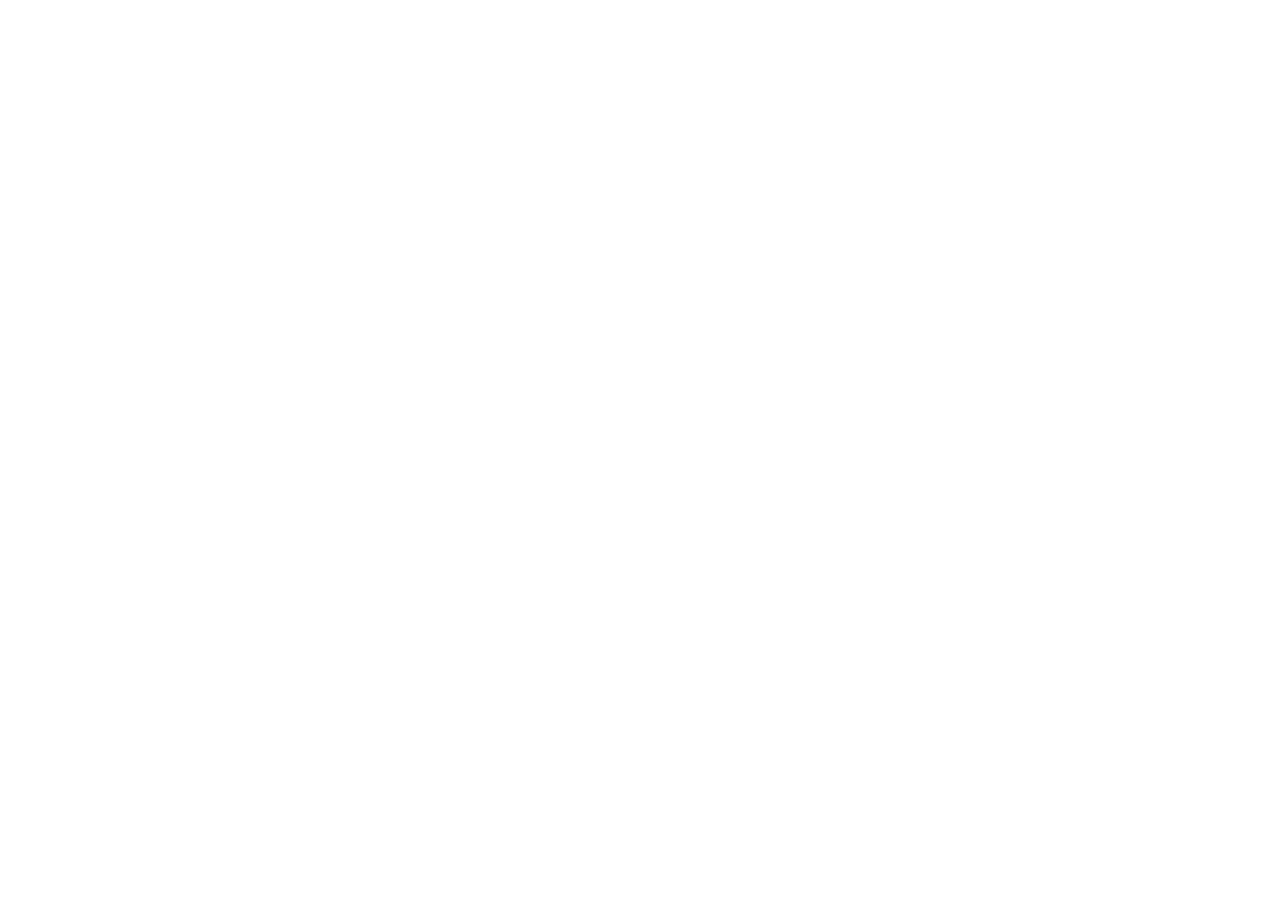
==== index.html @ 807a56bc "initial commit" ====
<!DOCTYPE html>
<html lang="en">
<head>
  <meta charset="UTF-8">
  <meta http-equiv="X-UA-Compatible" content="IE=edge">
  <meta name="viewport" content="width=device-width, initial-scale=1.0">
  <title>Jhankar Portfolio</title>
  <link rel="stylesheet" href="style.css">
</head>
<body>
  
</body>
</html>
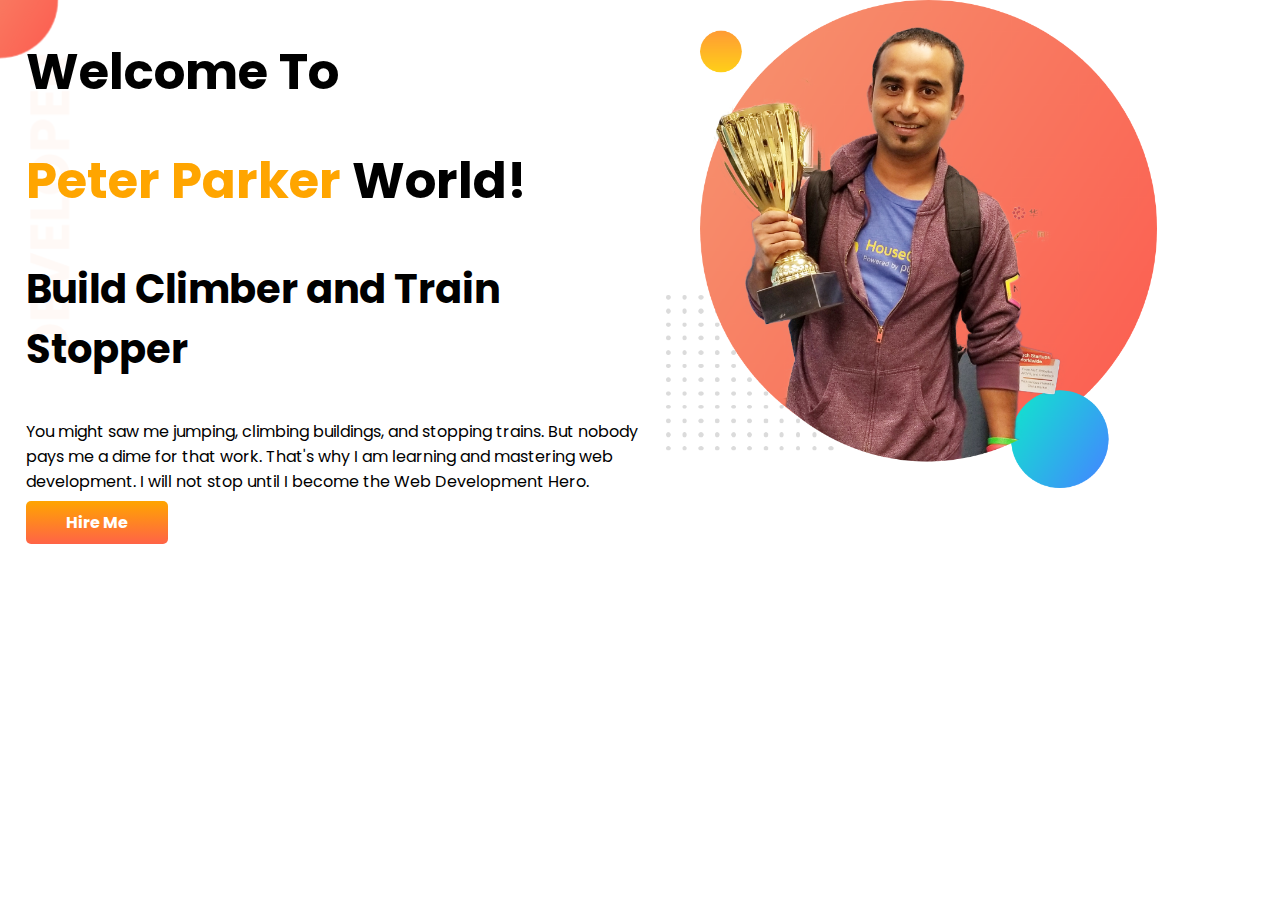
==== commit f5d57234: "Top Section" ====
--- a/index.html
+++ b/index.html
@@ -4,10 +4,26 @@
   <meta charset="UTF-8">
   <meta http-equiv="X-UA-Compatible" content="IE=edge">
   <meta name="viewport" content="width=device-width, initial-scale=1.0">
-  <title>Jhankar Portfolio</title>
+  <title>Peter Parker Website</title>
+  <link rel="preconnect" href="https://fonts.googleapis.com">
+  <link rel="preconnect" href="https://fonts.gstatic.com" crossorigin>
+  <link href="https://fonts.googleapis.com/css2?family=Poppins&display=swap" rel="stylesheet">
   <link rel="stylesheet" href="style.css">
 </head>
 <body>
+  <section class="top-banner flexible-container">
+    <div class="half-width">
+      <h1>Welcome To</h1>
+      <h1> <span class="orange-color">Peter Parker</span> World!</h1>
+      <h3>Build Climber and Train Stopper</h3>
+      <p>You might saw me jumping, climbing buildings, and stopping trains. But nobody pays me a dime for that work. That's why I am learning and mastering web development. I will not stop until I become the Web Development Hero.</p>
+      <a class="link-button" target="-blank" href="https://www.facebook.com/NurullahNayem1/">Hire Me</a>
+    </div>
+
+    <div class="half-width">
+      <img src="images/jhankar.png" alt="">
+    </div>
+  </section>
   
 </body>
 </html>--- a/style.css
+++ b/style.css
@@ -0,0 +1,37 @@
+body{
+  font-family: 'Poppins', sans-serif;
+  margin: 0;
+}
+h1{
+  font-size: 50px;
+  
+}
+h3{
+  font-size: 40px;
+}
+.orange-color{
+  color: orange;
+}
+.flexible-container{
+  display: flex;
+  margin-bottom: 150px;
+}
+.half-width{
+  width: 50%;
+  padding-left: 2%;
+}
+.half-width img {
+  width: 80%;
+}
+.link-button{
+text-decoration: none;
+background-image: linear-gradient(orange, tomato);
+color: white;
+font-weight: 700;
+padding: 10px 40px;
+border-radius: 5px;
+}
+.top-banner {
+background-image: url(images/top-banner.png);
+background-repeat: no-repeat;
+}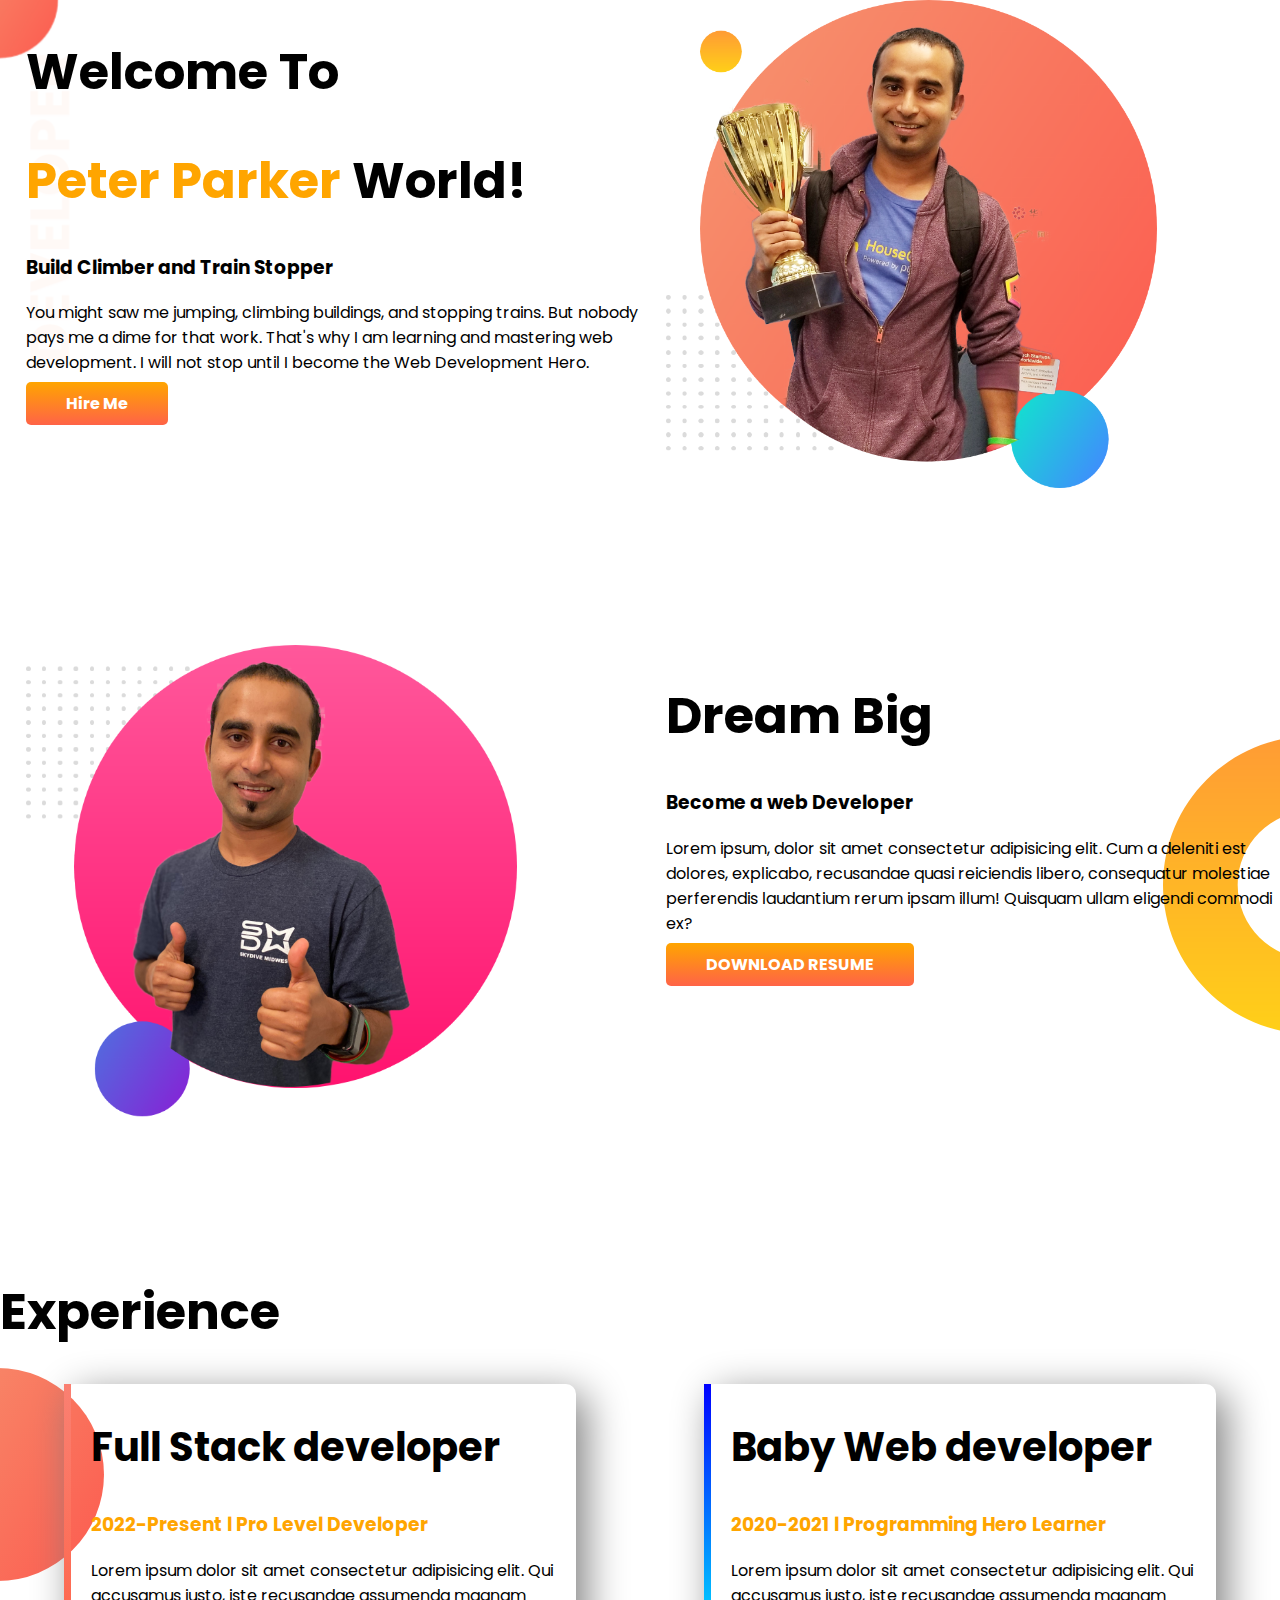
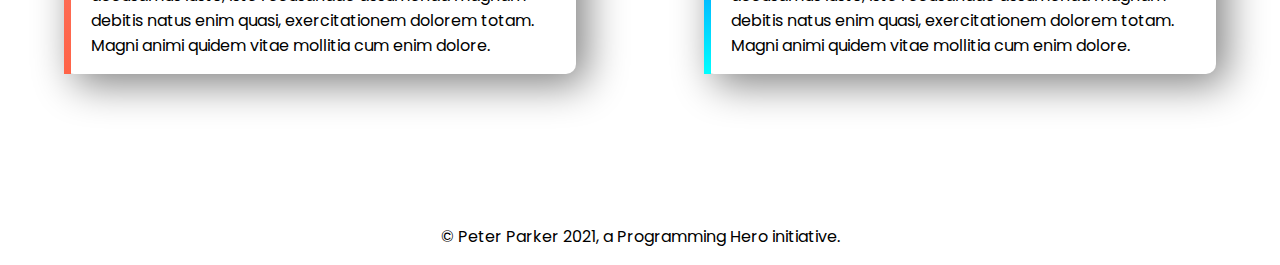
==== commit 9ecb2da1: "Experience Area" ====
--- a/index.html
+++ b/index.html
@@ -24,6 +24,39 @@
       <img src="images/jhankar.png" alt="">
     </div>
   </section>
+  <section class=" dream-big flexible-container">
+    <div class="half-width">
+      <img src="images/jhankar2.png" alt="">
+    </div>
+    <div class="half-width">
+      <h1>Dream Big</h1>
+      <h3>Become a web Developer</h3>
+      <p>Lorem ipsum, dolor sit amet consectetur adipisicing elit. Cum a deleniti est dolores, explicabo, recusandae quasi reiciendis libero, consequatur molestiae perferendis laudantium rerum ipsam illum! Quisquam ullam eligendi commodi ex?</p>
+      <a class="link-button" target="_blank" href="#">DOWNLOAD RESUME</a>
+    </div>
+  </section>
+
+  <section class="experience-area"> 
+    <h1>Experience</h1>
+    <div class="flexible-container"> 
+      <div id="full-stack-experience" class="experience-iteam">
+        <h2>Full Stack developer</h2>
+        <h3 class="orange-color">2022-Present l Pro Level Developer</h3>
+        <p>Lorem ipsum dolor sit amet consectetur adipisicing elit. Qui accusamus iusto, iste recusandae assumenda magnam debitis natus enim quasi, exercitationem dolorem totam. Magni animi quidem vitae mollitia cum enim dolore.
+        </p>
+      </div>
+      <div id="web-dev-experience" class="experience-iteam">
+        <h2>Baby Web developer</h2>
+        <h3 class="orange-color">2020-2021 l Programming Hero Learner      </h3>
+        <p>Lorem ipsum dolor sit amet consectetur adipisicing elit. Qui accusamus iusto, iste recusandae assumenda magnam debitis natus enim quasi, exercitationem dolorem totam. Magni animi quidem vitae mollitia cum enim dolore.
+        </p>
+      </div>
+    </div>
+  </section>
+
+  <footer>
+    <P>© Peter Parker 2021, a Programming Hero initiative.</P>
+  </footer>
   
 </body>
 </html>--- a/style.css
+++ b/style.css
@@ -6,7 +6,7 @@
   font-size: 50px;
   
 }
-h3{
+h2{
   font-size: 40px;
 }
 .orange-color{
@@ -34,4 +34,36 @@
 .top-banner {
 background-image: url(images/top-banner.png);
 background-repeat: no-repeat;
+}
+.dream-big{
+  background-image: url(images/dream-bg.png);
+  background-repeat: no-repeat;
+  background-position: right;
+}
+
+.experience-area{
+  background-image: url(images/exp-bg.png);
+  background-repeat: no-repeat;
+  background-position: left;
+}
+.experience-iteam{
+  width: 40%;
+  margin-left: 5%;
+  margin-right: 5%;
+  padding-left: 20px;
+  border-radius: 10px;
+  box-shadow: 10px 10px 40px gray;
+}
+#web-dev-experience{
+  border-left: 7px solid;
+  border-image: linear-gradient(blue, cyan);
+  border-image-slice: 1;
+}
+#full-stack-experience{
+  border-left: 7px solid;
+  border-image: linear-gradient(salmon, tomato);
+  border-image-slice: 1;
+}
+footer p{
+  text-align: center;
 }